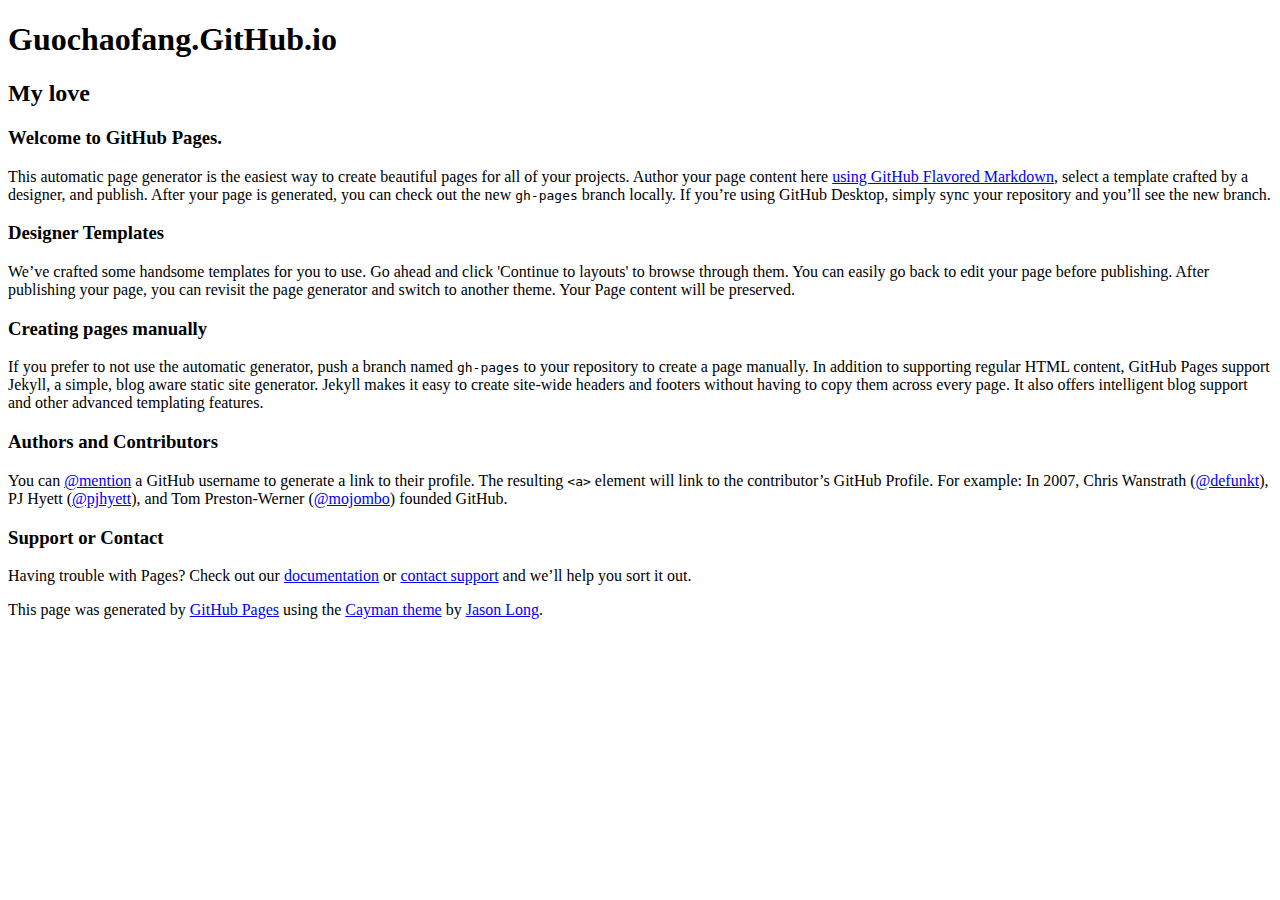
==== index.html @ 23b6fb4a "Rename index.htm to index.html" ====
<!DOCTYPE html>
<html lang="en-us">
  <head>
    <meta charset="UTF-8">
    <title>Guochaofang.GitHub.io by guochaofang</title>
    <meta name="viewport" content="width=device-width, initial-scale=1">
    <link rel="stylesheet" type="text/css" href="stylesheets/normalize.css" media="screen">
    <link href='https://fonts.googleapis.com/css?family=Open+Sans:400,700' rel='stylesheet' type='text/css'>
    <link rel="stylesheet" type="text/css" href="stylesheets/stylesheet.css" media="screen">
    <link rel="stylesheet" type="text/css" href="stylesheets/github-light.css" media="screen">
  </head>
  <body>
    <section class="page-header">
      <h1 class="project-name">Guochaofang.GitHub.io</h1>
      <h2 class="project-tagline">My love</h2>
    </section>

    <section class="main-content">
      <h3>
<a id="welcome-to-github-pages" class="anchor" href="#welcome-to-github-pages" aria-hidden="true"><span aria-hidden="true" class="octicon octicon-link"></span></a>Welcome to GitHub Pages.</h3>

<p>This automatic page generator is the easiest way to create beautiful pages for all of your projects. Author your page content here <a href="https://guides.github.com/features/mastering-markdown/">using GitHub Flavored Markdown</a>, select a template crafted by a designer, and publish. After your page is generated, you can check out the new <code>gh-pages</code> branch locally. If you’re using GitHub Desktop, simply sync your repository and you’ll see the new branch.</p>

<h3>
<a id="designer-templates" class="anchor" href="#designer-templates" aria-hidden="true"><span aria-hidden="true" class="octicon octicon-link"></span></a>Designer Templates</h3>

<p>We’ve crafted some handsome templates for you to use. Go ahead and click 'Continue to layouts' to browse through them. You can easily go back to edit your page before publishing. After publishing your page, you can revisit the page generator and switch to another theme. Your Page content will be preserved.</p>

<h3>
<a id="creating-pages-manually" class="anchor" href="#creating-pages-manually" aria-hidden="true"><span aria-hidden="true" class="octicon octicon-link"></span></a>Creating pages manually</h3>

<p>If you prefer to not use the automatic generator, push a branch named <code>gh-pages</code> to your repository to create a page manually. In addition to supporting regular HTML content, GitHub Pages support Jekyll, a simple, blog aware static site generator. Jekyll makes it easy to create site-wide headers and footers without having to copy them across every page. It also offers intelligent blog support and other advanced templating features.</p>

<h3>
<a id="authors-and-contributors" class="anchor" href="#authors-and-contributors" aria-hidden="true"><span aria-hidden="true" class="octicon octicon-link"></span></a>Authors and Contributors</h3>

<p>You can <a href="https://help.github.com/articles/basic-writing-and-formatting-syntax/#mentioning-users-and-teams" class="user-mention">@mention</a> a GitHub username to generate a link to their profile. The resulting <code>&lt;a&gt;</code> element will link to the contributor’s GitHub Profile. For example: In 2007, Chris Wanstrath (<a href="https://github.com/defunkt" class="user-mention">@defunkt</a>), PJ Hyett (<a href="https://github.com/pjhyett" class="user-mention">@pjhyett</a>), and Tom Preston-Werner (<a href="https://github.com/mojombo" class="user-mention">@mojombo</a>) founded GitHub.</p>

<h3>
<a id="support-or-contact" class="anchor" href="#support-or-contact" aria-hidden="true"><span aria-hidden="true" class="octicon octicon-link"></span></a>Support or Contact</h3>

<p>Having trouble with Pages? Check out our <a href="https://help.github.com/pages">documentation</a> or <a href="https://github.com/contact">contact support</a> and we’ll help you sort it out.</p>

      <footer class="site-footer">

        <span class="site-footer-credits">This page was generated by <a href="https://pages.github.com">GitHub Pages</a> using the <a href="https://github.com/jasonlong/cayman-theme">Cayman theme</a> by <a href="https://twitter.com/jasonlong">Jason Long</a>.</span>
      </footer>

    </section>

  
  </body>
</html>
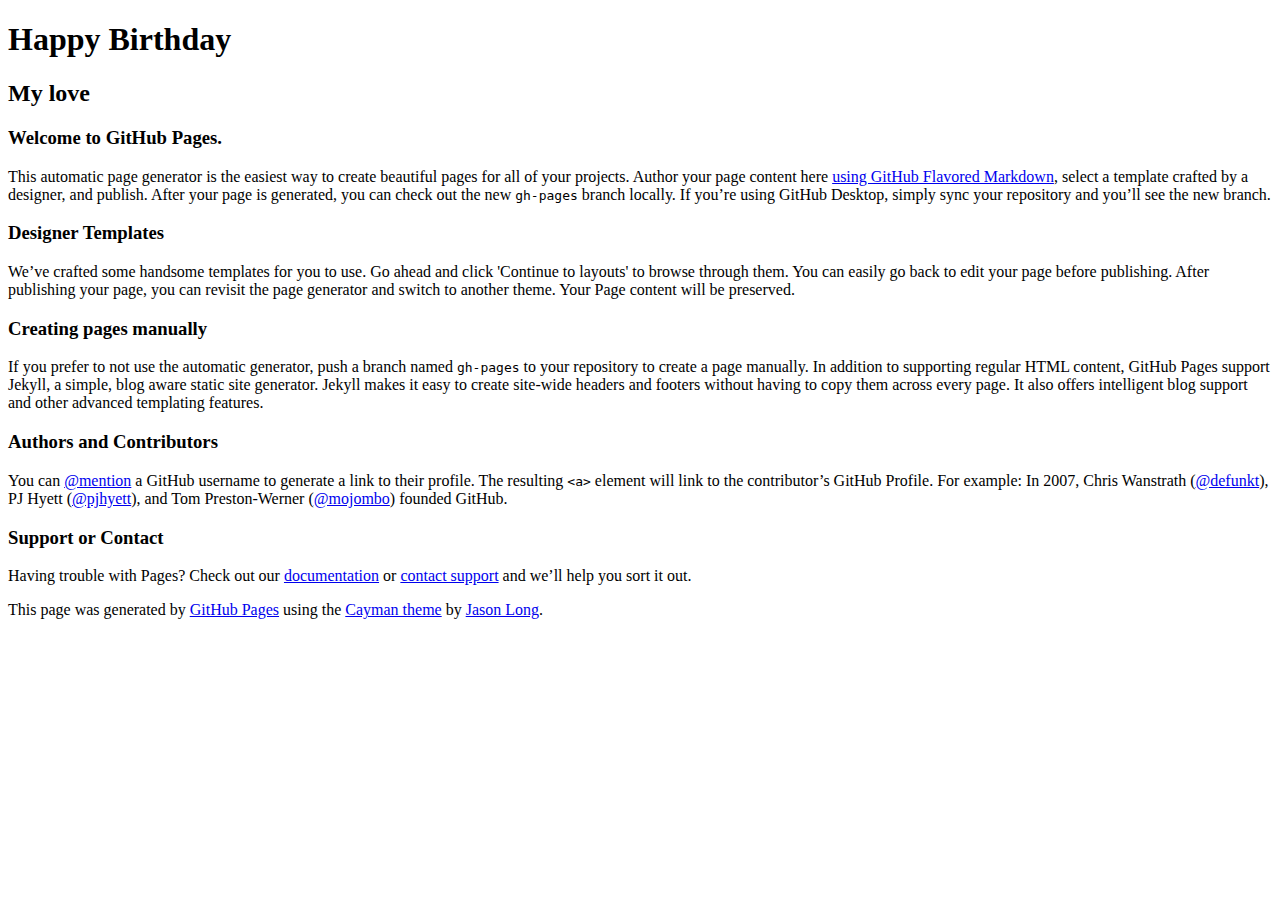
==== commit 0a7d2d88: "Update index.html" ====
--- a/index.html
+++ b/index.html
@@ -2,7 +2,7 @@
 <html lang="en-us">
   <head>
     <meta charset="UTF-8">
-    <title>Guochaofang.GitHub.io by guochaofang</title>
+    <title>henglovefang</title>
     <meta name="viewport" content="width=device-width, initial-scale=1">
     <link rel="stylesheet" type="text/css" href="stylesheets/normalize.css" media="screen">
     <link href='https://fonts.googleapis.com/css?family=Open+Sans:400,700' rel='stylesheet' type='text/css'>
@@ -11,7 +11,7 @@
   </head>
   <body>
     <section class="page-header">
-      <h1 class="project-name">Guochaofang.GitHub.io</h1>
+      <h1 class="project-name">Happy Birthday</h1>
       <h2 class="project-tagline">My love</h2>
     </section>
 
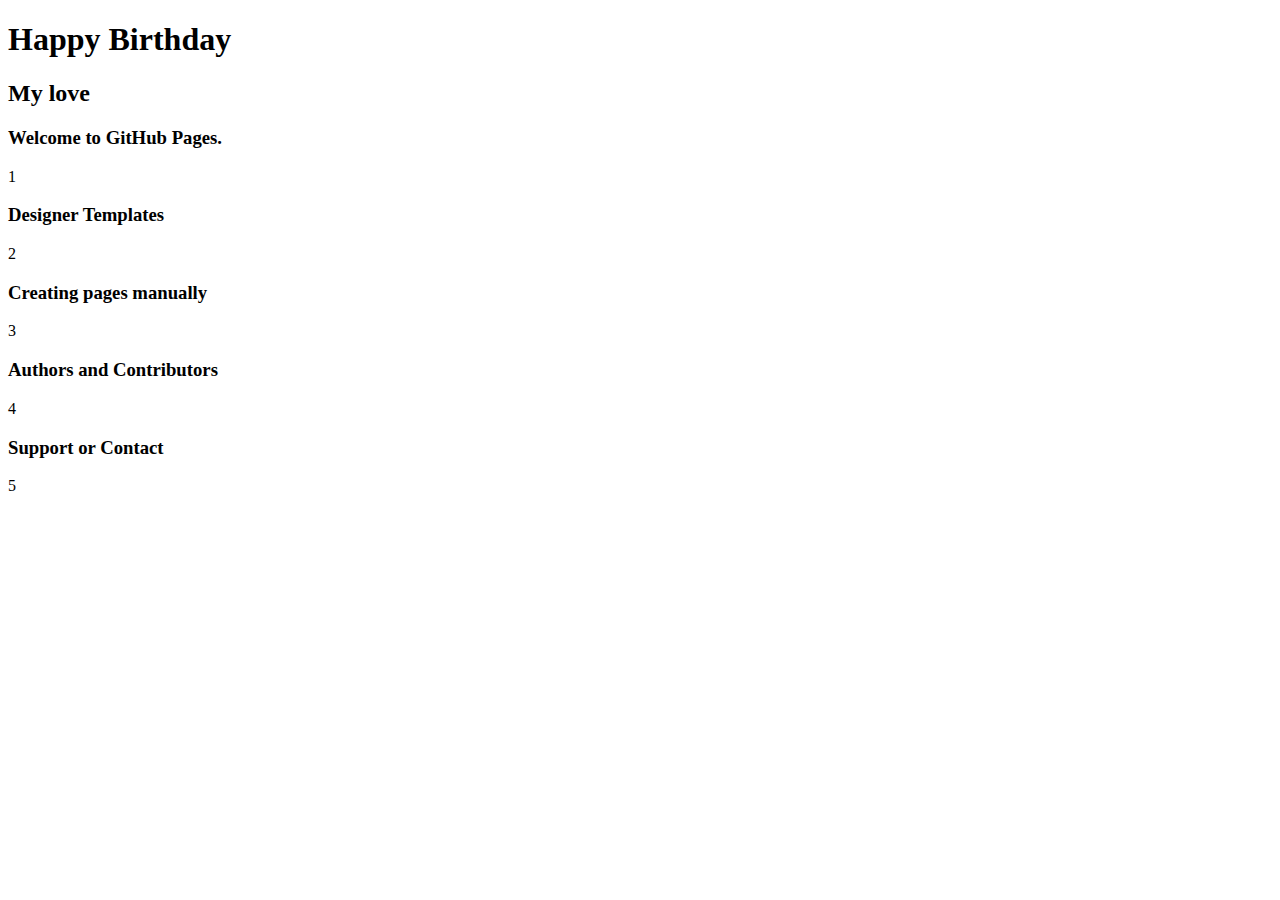
==== commit bbc41a6c: "Rename inde.html to index.html" ====
--- a/index.html
+++ b/index.html
@@ -19,34 +19,29 @@
       <h3>
 <a id="welcome-to-github-pages" class="anchor" href="#welcome-to-github-pages" aria-hidden="true"><span aria-hidden="true" class="octicon octicon-link"></span></a>Welcome to GitHub Pages.</h3>
 
-<p>This automatic page generator is the easiest way to create beautiful pages for all of your projects. Author your page content here <a href="https://guides.github.com/features/mastering-markdown/">using GitHub Flavored Markdown</a>, select a template crafted by a designer, and publish. After your page is generated, you can check out the new <code>gh-pages</code> branch locally. If you’re using GitHub Desktop, simply sync your repository and you’ll see the new branch.</p>
+<p>1</p>
 
 <h3>
 <a id="designer-templates" class="anchor" href="#designer-templates" aria-hidden="true"><span aria-hidden="true" class="octicon octicon-link"></span></a>Designer Templates</h3>
 
-<p>We’ve crafted some handsome templates for you to use. Go ahead and click 'Continue to layouts' to browse through them. You can easily go back to edit your page before publishing. After publishing your page, you can revisit the page generator and switch to another theme. Your Page content will be preserved.</p>
+<p>2</p>
 
 <h3>
 <a id="creating-pages-manually" class="anchor" href="#creating-pages-manually" aria-hidden="true"><span aria-hidden="true" class="octicon octicon-link"></span></a>Creating pages manually</h3>
 
-<p>If you prefer to not use the automatic generator, push a branch named <code>gh-pages</code> to your repository to create a page manually. In addition to supporting regular HTML content, GitHub Pages support Jekyll, a simple, blog aware static site generator. Jekyll makes it easy to create site-wide headers and footers without having to copy them across every page. It also offers intelligent blog support and other advanced templating features.</p>
+<p>3</p>
 
 <h3>
 <a id="authors-and-contributors" class="anchor" href="#authors-and-contributors" aria-hidden="true"><span aria-hidden="true" class="octicon octicon-link"></span></a>Authors and Contributors</h3>
 
-<p>You can <a href="https://help.github.com/articles/basic-writing-and-formatting-syntax/#mentioning-users-and-teams" class="user-mention">@mention</a> a GitHub username to generate a link to their profile. The resulting <code>&lt;a&gt;</code> element will link to the contributor’s GitHub Profile. For example: In 2007, Chris Wanstrath (<a href="https://github.com/defunkt" class="user-mention">@defunkt</a>), PJ Hyett (<a href="https://github.com/pjhyett" class="user-mention">@pjhyett</a>), and Tom Preston-Werner (<a href="https://github.com/mojombo" class="user-mention">@mojombo</a>) founded GitHub.</p>
+<p>4</p>
 
 <h3>
 <a id="support-or-contact" class="anchor" href="#support-or-contact" aria-hidden="true"><span aria-hidden="true" class="octicon octicon-link"></span></a>Support or Contact</h3>
 
-<p>Having trouble with Pages? Check out our <a href="https://help.github.com/pages">documentation</a> or <a href="https://github.com/contact">contact support</a> and we’ll help you sort it out.</p>
+<p>5</p>
 
-      <footer class="site-footer">
-
-        <span class="site-footer-credits">This page was generated by <a href="https://pages.github.com">GitHub Pages</a> using the <a href="https://github.com/jasonlong/cayman-theme">Cayman theme</a> by <a href="https://twitter.com/jasonlong">Jason Long</a>.</span>
-      </footer>
-
-    </section>
+     
 
   
   </body>
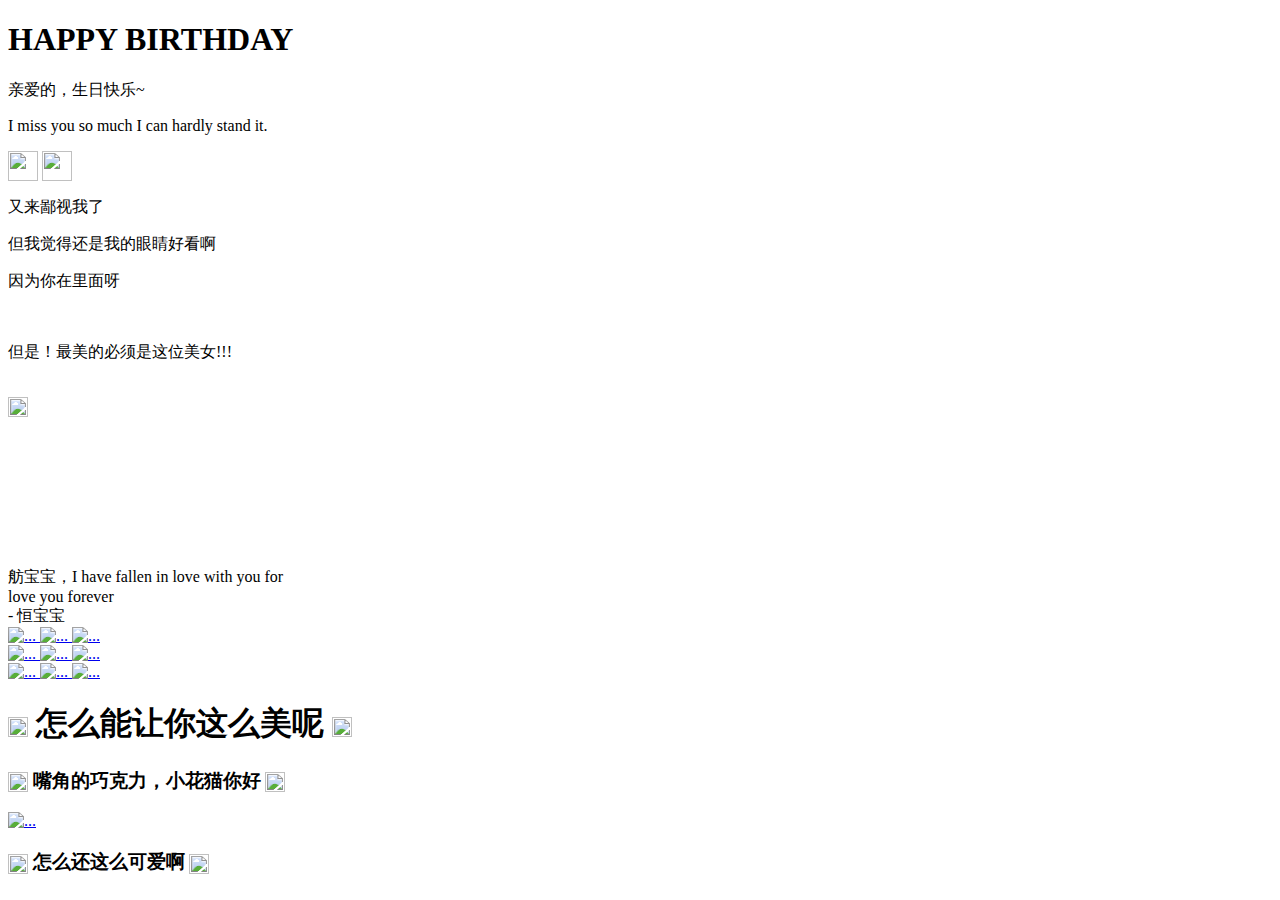
==== commit bca6bf86: "Add files via upload" ====
--- a/index.html
+++ b/index.html
@@ -1,48 +1,174 @@
-<!DOCTYPE html>
-<html lang="en-us">
-  <head>
-    <meta charset="UTF-8">
-    <title>henglovefang</title>
-    <meta name="viewport" content="width=device-width, initial-scale=1">
-    <link rel="stylesheet" type="text/css" href="stylesheets/normalize.css" media="screen">
-    <link href='https://fonts.googleapis.com/css?family=Open+Sans:400,700' rel='stylesheet' type='text/css'>
-    <link rel="stylesheet" type="text/css" href="stylesheets/stylesheet.css" media="screen">
-    <link rel="stylesheet" type="text/css" href="stylesheets/github-light.css" media="screen">
-  </head>
-  <body>
-    <section class="page-header">
-      <h1 class="project-name">Happy Birthday</h1>
-      <h2 class="project-tagline">My love</h2>
-    </section>
+﻿<!DOCTYPE html PUBLIC "-//W3C//DTD XHTML 1.0 Transitional//EN" "http://www.w3.org/TR/xhtml1/DTD/xhtml1-transitional.dtd">
+<html xmlns="http://www.w3.org/1999/xhtml">
+<head>
+<meta http-equiv="Content-Type" content="text/html; charset=utf-8" />
+<title>Harry Birthday </title>
 
-    <section class="main-content">
-      <h3>
-<a id="welcome-to-github-pages" class="anchor" href="#welcome-to-github-pages" aria-hidden="true"><span aria-hidden="true" class="octicon octicon-link"></span></a>Welcome to GitHub Pages.</h3>
+<style type="text/css">
+@font-face {
+	font-family: digit;
+	src: url('digital-7_mono.ttf') format("truetype");
+}
+</style>
 
-<p>1</p>
+<link href="css/default.css" type="text/css" rel="stylesheet">
+<script type="text/javascript" src="js/jquery.js"></script>
+<script type="text/javascript" src="js/garden.js"></script>
+<script type="text/javascript" src="js/functions.js"></script>
 
-<h3>
-<a id="designer-templates" class="anchor" href="#designer-templates" aria-hidden="true"><span aria-hidden="true" class="octicon octicon-link"></span></a>Designer Templates</h3>
 
-<p>2</p>
 
-<h3>
-<a id="creating-pages-manually" class="anchor" href="#creating-pages-manually" aria-hidden="true"><span aria-hidden="true" class="octicon octicon-link"></span></a>Creating pages manually</h3>
+</head>
 
-<p>3</p>
+<body>
 
-<h3>
-<a id="authors-and-contributors" class="anchor" href="#authors-and-contributors" aria-hidden="true"><span aria-hidden="true" class="octicon octicon-link"></span></a>Authors and Contributors</h3>
+<div id="mainDiv">
+	<div id="content">
+		<div id="code">
+			<h1>HAPPY BIRTHDAY</h1>
+			<p>亲爱的，生日快乐~</p>
+			
+			<p>I miss you so much I can hardly stand it.</p>
+			<img src="http://www.emoji-cheat-sheet.com/graphics/emojis/grinning.png" height="30" width="30" align="absmiddle">
+			<img src="http://www.emoji-cheat-sheet.com/graphics/emojis/smiley.png" height="30" width="30" align="absmiddle">
+			<br>
+			<p>又来鄙视我了</p>
+			<p>但我觉得还是我的眼睛好看啊</p>
+			<p>因为你在里面呀</p>
+			<br>
+			<p>但是！最美的必须是这位美女!!!</p>
+			<br>
+			<img src="http://www.emoji-cheat-sheet.com/graphics/emojis/arrow_down.png" height="20" width="20" align="absmiddle">	
+				
+		</div>
+		<div id="loveHeart">
+			<canvas id="garden"></canvas>
+			<div id="words">
+				<div id="messages">
+					舫宝宝，I have fallen in love with you for
+					<div id="elapseClock"></div>
+				</div>
+				<div id="loveu">
+					love you forever <br/>
+					<div class="signature">- 恒宝宝</div>
+				</div>
+			</div>
+		</div>
+	</div>
+	<div id="copyright">
+			<div class="row">
+				<a href="https://shijieshangzuimeidenvren.github.io" class="thumbnail">
+					<img src="img/1.jpg" alt="..."width="300" height="400">
+				</a>
 
-<p>4</p>
+			
+				<a href="https://shijieshangzuimeidenvren.github.io" class="thumbnail">
+					<img src="img/2.jpg" alt="..."width="300" height="400">
+				</a>
+		
+			
+				<a href="https://shijieshangzuimeidenvren.github.io" class="thumbnail">
+					<img src="img/3.jpg" alt="..."width="300" height="400">
+				</a>
+		
+			</div>
+			<div class="row">
+			
+				<a href="https://guochaofang.github.io" class="thumbnail">
+					<img src="img/4.jpg" alt="..."width="300" height="400">
+				</a>
+		
+			
+				<a href="https://guochaofang.github.io" class="thumbnail">
+					<img src="img/5.jpg" alt="..."width="300" height="400">
+				</a>
+		
+				<a href="https://guochaofang.github.io" class="thumbnail">
+					<img src="img/6.jpg" alt="..."width="300" height="400">
+				</a>
+			</div>
+		
+			<div class="row">
+				
+				<a href="https://guochaofang.github.io" class="thumbnail">
+					<img src="img/7.jpg" alt="..."width="300" height="400">
+				</a>
+			
+				<a href="https://guochaofang.github.io" class="thumbnail">
+					<img src="img/8.jpg" alt="..."width="300" height="400">
+				</a>
+			
+				<a href="https://guochaofang.github.io" class="thumbnail">
+					<img src="img/9.jpg" alt="..."width="300" height="400">
+				</a>
+			</div>
+		
+	</div>
+	
+	
+	<div id="copyright">
+	<h1>
+	<img src="http://www.emoji-cheat-sheet.com/graphics/emojis/smirk.png" height="20" width="20" align="absmiddle">
+	怎么能让你这么美呢
+	<img src="http://www.emoji-cheat-sheet.com/graphics/emojis/smirk.png" height="20" width="20" align="absmiddle"></h1>
+	<h3>
+	<img src="http://www.emoji-cheat-sheet.com/graphics/emojis/stuck_out_tongue_closed_eyes.png" height="20" width="20" align="absmiddle">
+	嘴角的巧克力，小花猫你好
+	<img src="http://www.emoji-cheat-sheet.com/graphics/emojis/stuck_out_tongue_closed_eyes.png" height="20" width="20" align="absmiddle">
+	</h3>
+	</div>
+	
+	<div id="copyright">
+		<div class="row">
+		<a href="https://guochaofang.github.io" class="thumbnail">
+			<img src="img/13.jpg" alt="..."width="450" height="600">
+		</a>
+		<br>
+		<h3>
+		<img src="http://www.emoji-cheat-sheet.com/graphics/emojis/scream.png" height="20" width="20" align="absmiddle">
+		怎么还这么可爱啊
+		<img src="http://www.emoji-cheat-sheet.com/graphics/emojis/scream.png" height="20" width="20" align="absmiddle">
+		</h3>
+		</div>
+	</div>
+	
 
-<h3>
-<a id="support-or-contact" class="anchor" href="#support-or-contact" aria-hidden="true"><span aria-hidden="true" class="octicon octicon-link"></span></a>Support or Contact</h3>
+	
+	
+</div>
 
-<p>5</p>
+<script type="text/javascript">
+var offsetX = $("#loveHeart").width() / 2;
+var offsetY = $("#loveHeart").height() / 2 - 55;
+var together = new Date();
+together.setFullYear(2011,8,1);
+together.setHours(14);
+together.setMinutes(0);
+together.setSeconds(0);
+together.setMilliseconds(0);
 
-     
+if (!document.createElement('canvas').getContext) {
+	var msg = document.createElement("div");
+	msg.id = "errorMsg";
+	msg.innerHTML = "Your browser doesn't support HTML5!<br/>Recommend use Chrome 14+/IE 9+/Firefox 7+/Safari 4+"; 
+	document.body.appendChild(msg);
+	$("#code").css("display", "none")
+	$("#copyright").css("position", "absolute");
+	$("#copyright").css("bottom", "10px");
+	document.execCommand("stop");
+} else {
+	setTimeout(function () {
+		startHeartAnimation();
+	}, 5);
 
-  
-  </body>
-</html>
+	timeElapse(together);
+	setInterval(function () {
+		timeElapse(together);
+	}, 5);
+
+	adjustCodePosition();
+	$("#code").typewriter();
+}
+</script>
+</body>
+</html>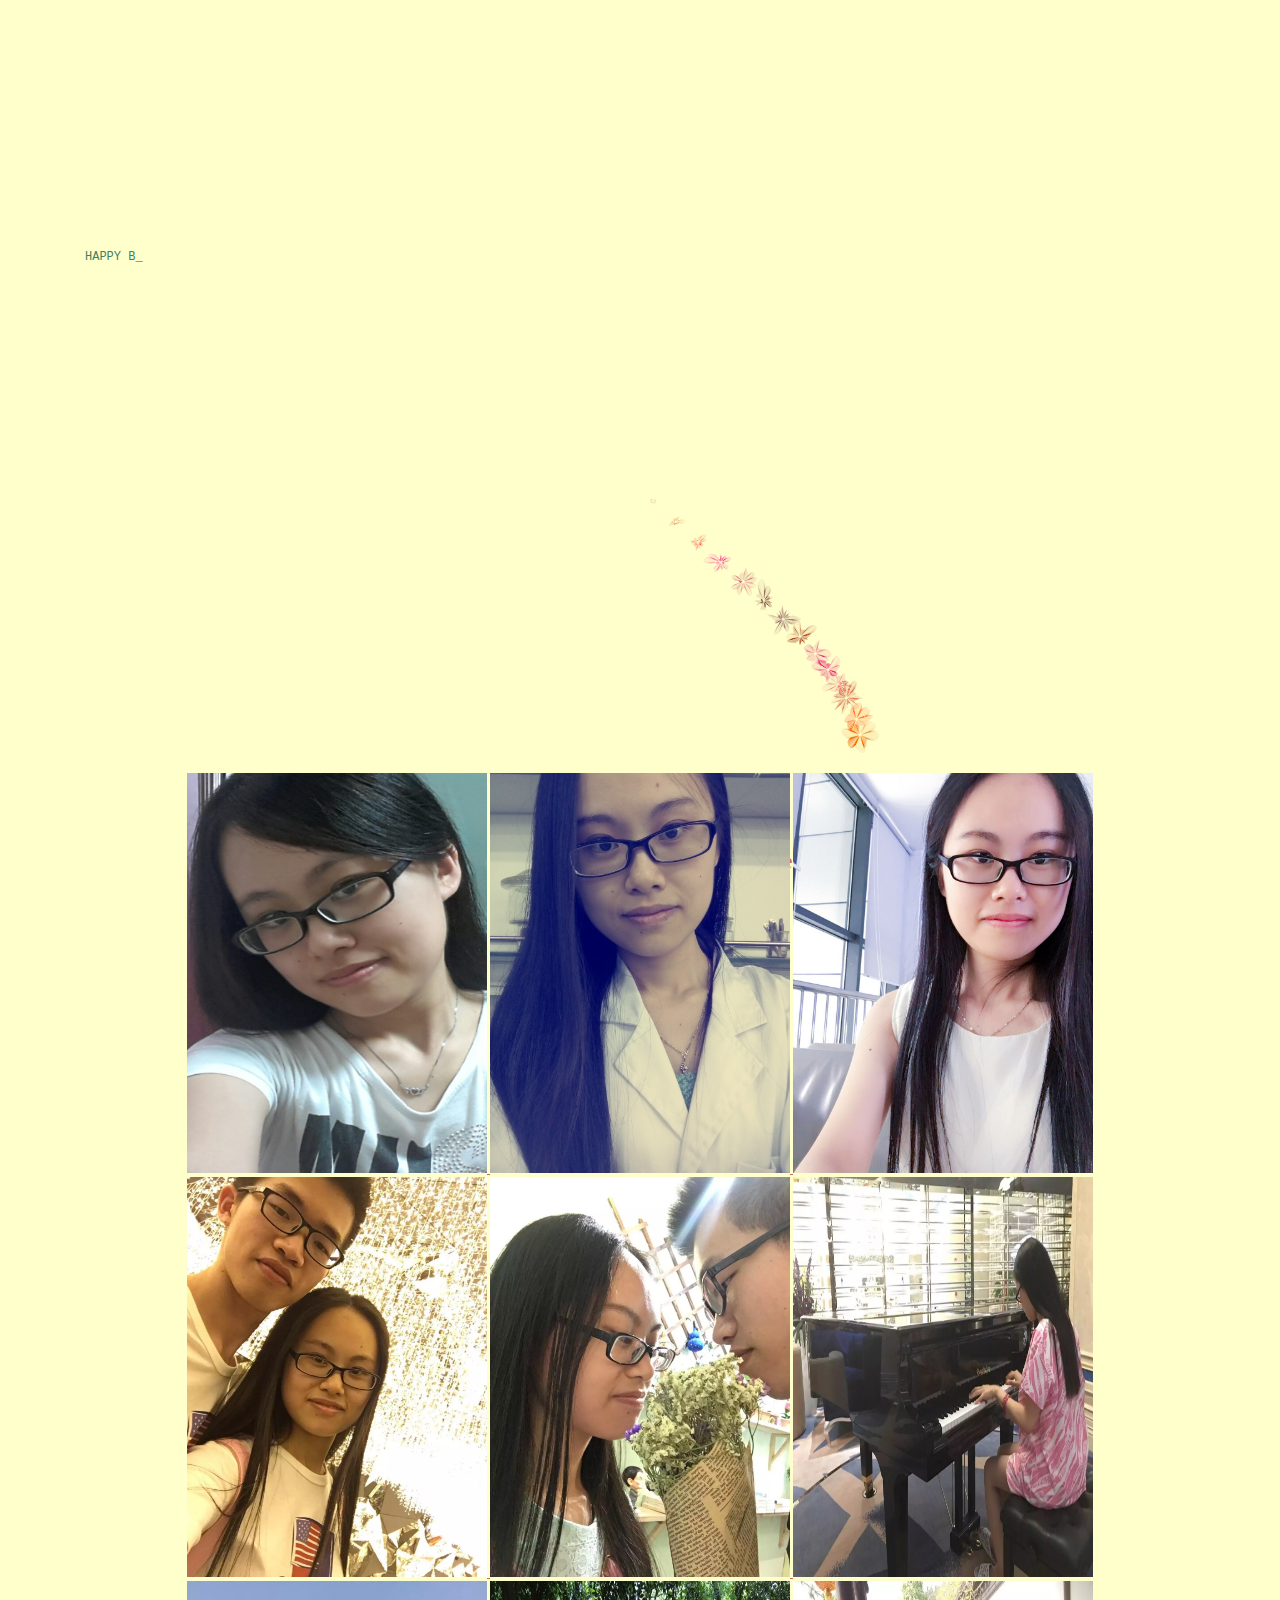
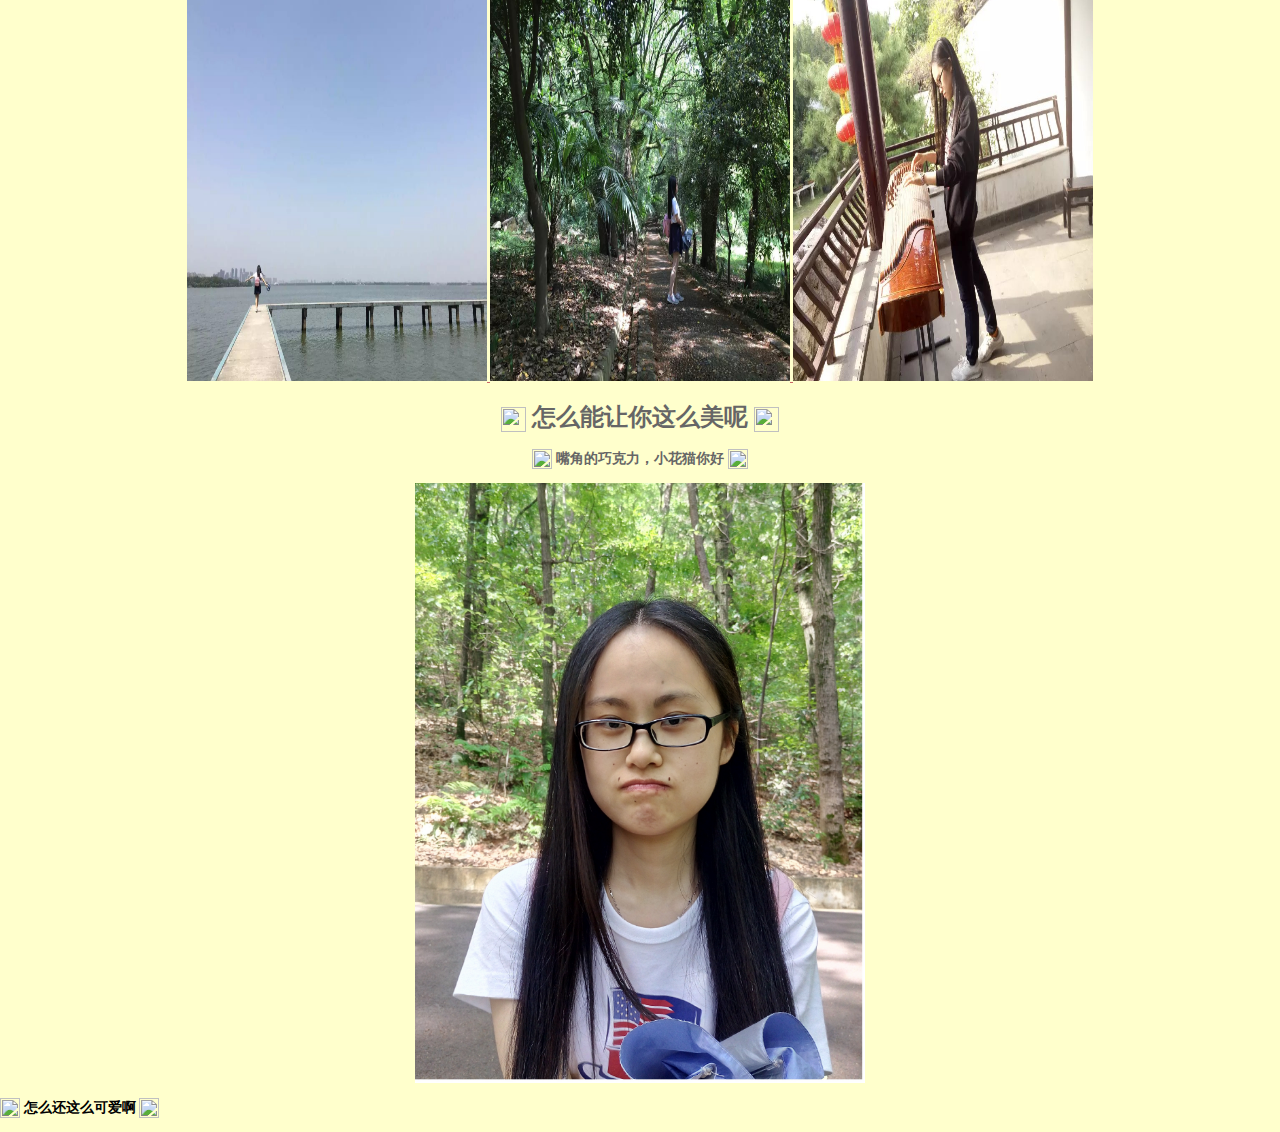
==== commit a0529a7f: "1" ====
--- a/index.html
+++ b/index.html
@@ -1,174 +1,194 @@
-﻿<!DOCTYPE html PUBLIC "-//W3C//DTD XHTML 1.0 Transitional//EN" "http://www.w3.org/TR/xhtml1/DTD/xhtml1-transitional.dtd">
-<html xmlns="http://www.w3.org/1999/xhtml">
-<head>
-<meta http-equiv="Content-Type" content="text/html; charset=utf-8" />
-<title>Harry Birthday </title>
-
-<style type="text/css">
-@font-face {
-	font-family: digit;
-	src: url('digital-7_mono.ttf') format("truetype");
-}
-</style>
-
-<link href="css/default.css" type="text/css" rel="stylesheet">
-<script type="text/javascript" src="js/jquery.js"></script>
-<script type="text/javascript" src="js/garden.js"></script>
-<script type="text/javascript" src="js/functions.js"></script>
-
-
-
-</head>
-
-<body>
-
-<div id="mainDiv">
-	<div id="content">
-		<div id="code">
-			<h1>HAPPY BIRTHDAY</h1>
-			<p>亲爱的，生日快乐~</p>
-			
-			<p>I miss you so much I can hardly stand it.</p>
-			<img src="http://www.emoji-cheat-sheet.com/graphics/emojis/grinning.png" height="30" width="30" align="absmiddle">
-			<img src="http://www.emoji-cheat-sheet.com/graphics/emojis/smiley.png" height="30" width="30" align="absmiddle">
-			<br>
-			<p>又来鄙视我了</p>
-			<p>但我觉得还是我的眼睛好看啊</p>
-			<p>因为你在里面呀</p>
-			<br>
-			<p>但是！最美的必须是这位美女!!!</p>
-			<br>
-			<img src="http://www.emoji-cheat-sheet.com/graphics/emojis/arrow_down.png" height="20" width="20" align="absmiddle">	
-				
-		</div>
-		<div id="loveHeart">
-			<canvas id="garden"></canvas>
-			<div id="words">
-				<div id="messages">
-					舫宝宝，I have fallen in love with you for
-					<div id="elapseClock"></div>
-				</div>
-				<div id="loveu">
-					love you forever <br/>
-					<div class="signature">- 恒宝宝</div>
-				</div>
-			</div>
-		</div>
-	</div>
-	<div id="copyright">
-			<div class="row">
-				<a href="https://shijieshangzuimeidenvren.github.io" class="thumbnail">
-					<img src="img/1.jpg" alt="..."width="300" height="400">
-				</a>
-
-			
-				<a href="https://shijieshangzuimeidenvren.github.io" class="thumbnail">
-					<img src="img/2.jpg" alt="..."width="300" height="400">
-				</a>
-		
-			
-				<a href="https://shijieshangzuimeidenvren.github.io" class="thumbnail">
-					<img src="img/3.jpg" alt="..."width="300" height="400">
-				</a>
-		
-			</div>
-			<div class="row">
-			
-				<a href="https://guochaofang.github.io" class="thumbnail">
-					<img src="img/4.jpg" alt="..."width="300" height="400">
-				</a>
-		
-			
-				<a href="https://guochaofang.github.io" class="thumbnail">
-					<img src="img/5.jpg" alt="..."width="300" height="400">
-				</a>
-		
-				<a href="https://guochaofang.github.io" class="thumbnail">
-					<img src="img/6.jpg" alt="..."width="300" height="400">
-				</a>
-			</div>
-		
-			<div class="row">
-				
-				<a href="https://guochaofang.github.io" class="thumbnail">
-					<img src="img/7.jpg" alt="..."width="300" height="400">
-				</a>
-			
-				<a href="https://guochaofang.github.io" class="thumbnail">
-					<img src="img/8.jpg" alt="..."width="300" height="400">
-				</a>
-			
-				<a href="https://guochaofang.github.io" class="thumbnail">
-					<img src="img/9.jpg" alt="..."width="300" height="400">
-				</a>
-			</div>
-		
-	</div>
-	
-	
-	<div id="copyright">
-	<h1>
-	<img src="http://www.emoji-cheat-sheet.com/graphics/emojis/smirk.png" height="20" width="20" align="absmiddle">
-	怎么能让你这么美呢
-	<img src="http://www.emoji-cheat-sheet.com/graphics/emojis/smirk.png" height="20" width="20" align="absmiddle"></h1>
-	<h3>
-	<img src="http://www.emoji-cheat-sheet.com/graphics/emojis/stuck_out_tongue_closed_eyes.png" height="20" width="20" align="absmiddle">
-	嘴角的巧克力，小花猫你好
-	<img src="http://www.emoji-cheat-sheet.com/graphics/emojis/stuck_out_tongue_closed_eyes.png" height="20" width="20" align="absmiddle">
-	</h3>
-	</div>
-	
-	<div id="copyright">
-		<div class="row">
-		<a href="https://guochaofang.github.io" class="thumbnail">
-			<img src="img/13.jpg" alt="..."width="450" height="600">
-		</a>
-		<br>
-		<h3>
-		<img src="http://www.emoji-cheat-sheet.com/graphics/emojis/scream.png" height="20" width="20" align="absmiddle">
-		怎么还这么可爱啊
-		<img src="http://www.emoji-cheat-sheet.com/graphics/emojis/scream.png" height="20" width="20" align="absmiddle">
-		</h3>
-		</div>
-	</div>
-	
-
-	
-	
-</div>
-
-<script type="text/javascript">
-var offsetX = $("#loveHeart").width() / 2;
-var offsetY = $("#loveHeart").height() / 2 - 55;
-var together = new Date();
-together.setFullYear(2011,8,1);
-together.setHours(14);
-together.setMinutes(0);
-together.setSeconds(0);
-together.setMilliseconds(0);
-
-if (!document.createElement('canvas').getContext) {
-	var msg = document.createElement("div");
-	msg.id = "errorMsg";
-	msg.innerHTML = "Your browser doesn't support HTML5!<br/>Recommend use Chrome 14+/IE 9+/Firefox 7+/Safari 4+"; 
-	document.body.appendChild(msg);
-	$("#code").css("display", "none")
-	$("#copyright").css("position", "absolute");
-	$("#copyright").css("bottom", "10px");
-	document.execCommand("stop");
-} else {
-	setTimeout(function () {
-		startHeartAnimation();
-	}, 5);
-
-	timeElapse(together);
-	setInterval(function () {
-		timeElapse(together);
-	}, 5);
-
-	adjustCodePosition();
-	$("#code").typewriter();
-}
-</script>
-</body>
+﻿<!DOCTYPE html PUBLIC "-//W3C//DTD XHTML 1.0 Transitional//EN" "http://www.w3.org/TR/xhtml1/DTD/xhtml1-transitional.dtd">
+<html xmlns="http://www.w3.org/1999/xhtml">
+<head>
+<meta http-equiv="Content-Type" content="text/html; charset=utf-8" />
+<title>Harry Birthday </title>
+
+<style type="text/css">
+@font-face {
+	font-family: digit;
+	src: url('digital-7_mono.ttf') format("truetype");
+}
+</style>
+
+<link href="css/default.css" type="text/css" rel="stylesheet">
+<script type="text/javascript" src="js/jquery.js"></script>
+<script type="text/javascript" src="js/garden.js"></script>
+<script type="text/javascript" src="js/functions.js"></script>
+
+
+
+</head>
+
+<body>
+
+<div id="mainDiv">
+	<div id="content">
+		<div id="code">
+			<span class="h">HAPPY BIRTHDAY</span><br />
+			<p>亲爱的，生日快乐~</p>
+			<img src="http://www.emoji-cheat-sheet.com/graphics/emojis/birthday.png" height="25" width="25" align="absmiddle">
+			<img src="http://www.emoji-cheat-sheet.com/graphics/emojis/tada.png" height="25" width="25" align="absmiddle">
+			<img src="http://www.emoji-cheat-sheet.com/graphics/emojis/tada.png" height="25" width="25" align="absmiddle">
+			<br>
+			<p>好久不见，甚是思念</p>
+			<p>I miss you so much I can hardly stand it</p>
+			
+			<img src="http://www.emoji-cheat-sheet.com/graphics/emojis/grinning.png" height="30" width="30" align="absmiddle">
+			<img src="http://www.emoji-cheat-sheet.com/graphics/emojis/smiley.png" height="30" width="30" align="absmiddle">
+			<br>
+			<p>又来<img src="http://www.emoji-cheat-sheet.com/graphics/emojis/punch.png" height="25" width="25" align="absmiddle">我了</p>
+			<p>但我觉得还是我的<img src="http://www.emoji-cheat-sheet.com/graphics/emojis/eyes.png" height="25" width="25" align="absmiddle">好看啊</p>
+			<p>因为你在里面呀
+			<img src="http://www.emoji-cheat-sheet.com/graphics/emojis/kissing_heart.png" height="25" width="25" align="absmiddle"></p>
+			
+			<p>但是！最美的必须是这位!!!</p>
+			<img src="http://www.emoji-cheat-sheet.com/graphics/emojis/heart_eyes.png" height="20" width="20" align="absmiddle">
+			<img src="http://www.emoji-cheat-sheet.com/graphics/emojis/heart_eyes.png" height="20" width="20" align="absmiddle">
+			<img src="http://www.emoji-cheat-sheet.com/graphics/emojis/heart_eyes.png" height="20" width="20" align="absmiddle">
+			<img src="http://www.emoji-cheat-sheet.com/graphics/emojis/heart_eyes.png" height="20" width="20" align="absmiddle">
+			<img src="http://www.emoji-cheat-sheet.com/graphics/emojis/heart_eyes.png" height="20" width="20" align="absmiddle">
+			<img src="http://www.emoji-cheat-sheet.com/graphics/emojis/arrow_lower_right.png" height="20" width="20" align="absmiddle">	
+			<img src="http://www.emoji-cheat-sheet.com/graphics/emojis/arrow_lower_right.png" height="20" width="20" align="absmiddle">	
+			<img src="http://www.emoji-cheat-sheet.com/graphics/emojis/arrow_lower_right.png" height="20" width="20" align="absmiddle">	
+			<img src="http://www.emoji-cheat-sheet.com/graphics/emojis/arrow_lower_right.png" height="20" width="20" align="absmiddle">	
+			<img src="http://www.emoji-cheat-sheet.com/graphics/emojis/arrow_lower_right.png" height="20" width="20" align="absmiddle">	
+			<img src="http://www.emoji-cheat-sheet.com/graphics/emojis/arrow_down.png" height="20" width="20" align="absmiddle">	
+			<img src="http://www.emoji-cheat-sheet.com/graphics/emojis/arrow_down.png" height="20" width="20" align="absmiddle">	
+			<img src="http://www.emoji-cheat-sheet.com/graphics/emojis/arrow_down.png" height="20" width="20" align="absmiddle">	
+			<img src="http://www.emoji-cheat-sheet.com/graphics/emojis/arrow_down.png" height="20" width="20" align="absmiddle">	
+			<img src="http://www.emoji-cheat-sheet.com/graphics/emojis/arrow_down.png" height="20" width="20" align="absmiddle">	
+				
+		</div>
+		<div id="loveHeart">
+			<canvas id="garden"></canvas>
+			<div id="words">
+				<div id="messages">
+					舫宝宝，I have fallen in love with you for
+					<div id="elapseClock"></div>
+				</div>
+				<div id="loveu">
+					love you forever <br/>
+					<div class="signature">- 恒宝宝</div>
+				</div>
+			</div>
+		</div>
+	</div>
+	<div id="copyright">
+			<div class="row">
+				<a href="https://shijieshangzuimeidenvren.github.io" class="thumbnail">
+					<img src="img/1.jpg" alt="..."width="300" height="400">
+				</a>
+
+			
+				<a href="https://shijieshangzuimeidenvren.github.io" class="thumbnail">
+					<img src="img/2.jpg" alt="..."width="300" height="400">
+				</a>
+		
+			
+				<a href="https://shijieshangzuimeidenvren.github.io" class="thumbnail">
+					<img src="img/3.jpg" alt="..."width="300" height="400">
+				</a>
+		
+			</div>
+			<div class="row">
+			
+				<a href="https://guochaofang.github.io" class="thumbnail">
+					<img src="img/4.jpg" alt="..."width="300" height="400">
+				</a>
+		
+			
+				<a href="https://guochaofang.github.io" class="thumbnail">
+					<img src="img/5.jpg" alt="..."width="300" height="400">
+				</a>
+		
+				<a href="https://guochaofang.github.io" class="thumbnail">
+					<img src="img/6.jpg" alt="..."width="300" height="400">
+				</a>
+			</div>
+		
+			<div class="row">
+				
+				<a href="https://guochaofang.github.io" class="thumbnail">
+					<img src="img/7.jpg" alt="..."width="300" height="400">
+				</a>
+			
+				<a href="https://guochaofang.github.io" class="thumbnail">
+					<img src="img/8.jpg" alt="..."width="300" height="400">
+				</a>
+			
+				<a href="https://guochaofang.github.io" class="thumbnail">
+					<img src="img/9.jpg" alt="..."width="300" height="400">
+				</a>
+			</div>
+		
+	</div>
+	
+	
+	<div id="copyright">
+	<h1>
+	<img src="http://www.emoji-cheat-sheet.com/graphics/emojis/smirk.png" height="25" width="25" align="absmiddle">
+	怎么能让你这么美呢
+	<img src="http://www.emoji-cheat-sheet.com/graphics/emojis/smirk.png" height="25" width="25" align="absmiddle"></h1>
+	<h3>
+	<img src="http://www.emoji-cheat-sheet.com/graphics/emojis/stuck_out_tongue_closed_eyes.png" height="20" width="20" align="absmiddle">
+	嘴角的巧克力，小花猫你好
+	<img src="http://www.emoji-cheat-sheet.com/graphics/emojis/stuck_out_tongue_closed_eyes.png" height="20" width="20" align="absmiddle">
+	</h3>
+	</div>
+	
+	<div id="copyright">
+		<div class="row">
+		<a href="https://guochaofang.github.io" class="thumbnail">
+			<img src="img/13.jpg" alt="..."width="450" height="600">
+		</a>
+		</div>
+	</div>
+	
+	<div id="wenzi">
+		<h3>
+		<img src="http://www.emoji-cheat-sheet.com/graphics/emojis/scream.png" height="20" width="20" align="absmiddle">
+		怎么还这么可爱啊
+		<img src="http://www.emoji-cheat-sheet.com/graphics/emojis/scream.png" height="20" width="20" align="absmiddle">
+		</h3>
+	</div>
+
+	
+	
+</div>
+
+<script type="text/javascript">
+var offsetX = $("#loveHeart").width() / 2;
+var offsetY = $("#loveHeart").height() / 2 - 55;
+var together = new Date();
+together.setFullYear(2011,8,1);
+together.setHours(14);
+together.setMinutes(0);
+together.setSeconds(0);
+together.setMilliseconds(0);
+
+if (!document.createElement('canvas').getContext) {
+	var msg = document.createElement("div");
+	msg.id = "errorMsg";
+	msg.innerHTML = "Your browser doesn't support HTML5!<br/>Recommend use Chrome 14+/IE 9+/Firefox 7+/Safari 4+"; 
+	document.body.appendChild(msg);
+	$("#code").css("display", "none")
+	$("#copyright").css("position", "absolute");
+	$("#copyright").css("bottom", "10px");
+	document.execCommand("stop");
+} else {
+	setTimeout(function () {
+		startHeartAnimation();
+	}, 5);
+
+	timeElapse(together);
+	setInterval(function () {
+		timeElapse(together);
+	}, 5);
+
+	adjustCodePosition();
+	$("#code").typewriter();
+}
+</script>
+</body>
 </html>--- a/css/default.css
+++ b/css/default.css
@@ -0,0 +1,20 @@
+﻿body{margin:0;padding:0;background:#FFFFCC;font-size:12px;overflow:auto}
+#mainDiv{width:100%;height:100%}
+#loveHeart{float:left;width:670px;height:625px}
+#garden{width:100%;height:100%}
+#elapseClock{text-align:right;font-size:18px;margin-top:10px;margin-bottom:10px}
+#words{font-family:"sans-serif";width:500px;font-size:24px;color:#CC6666}
+#messages{display:none}
+#elapseClock .digit{font-family:"digit";font-size:36px}
+#loveu{padding:5px;font-size:22px;margin-top:80px;margin-right:120px;text-align:right;display:none；}
+#loveu .signature{margin-top:10px;font-size:20px}
+#clickSound{display:none}
+#code{float:left;width:440px;height:400px;color:#333;font-family:"Consolas","Monaco","Bitstream Vera Sans Mono","Courier New","sans-serif";font-size:12px}
+#code .string{color:#2a36ff}
+#code .keyword{color:#7f0055;font-weight:bold}
+#code .placeholder{margin-left:15px}#code .space{margin-left:7px}
+#code .comments{color:#3f7f5f}
+#code {color:#3f7f5f}
+#copyright{margin-top:10px;text-align:center;width:100%;color:#666}
+#errorMsg{width:100%;text-align:center;font-size:24px;position:absolute;top:100px;left:0}
+#copyright a{color:#CC6666}
